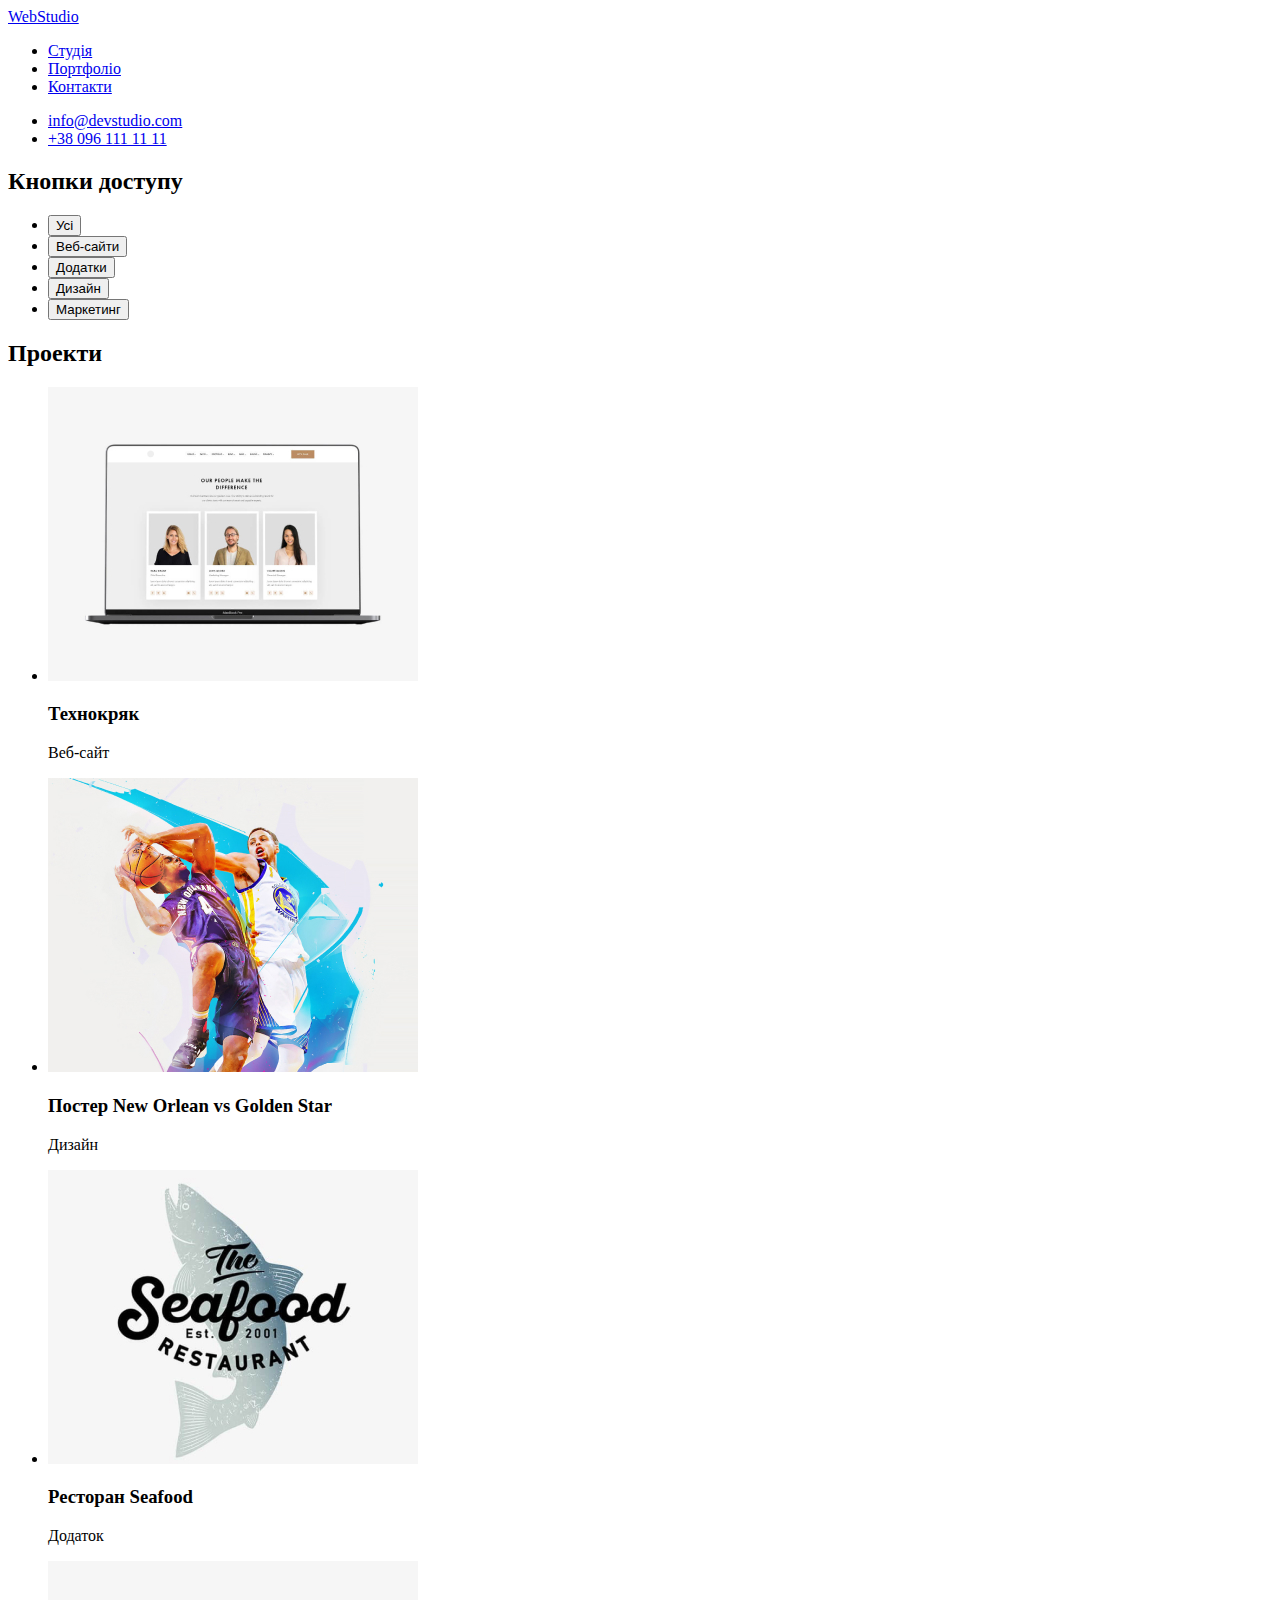
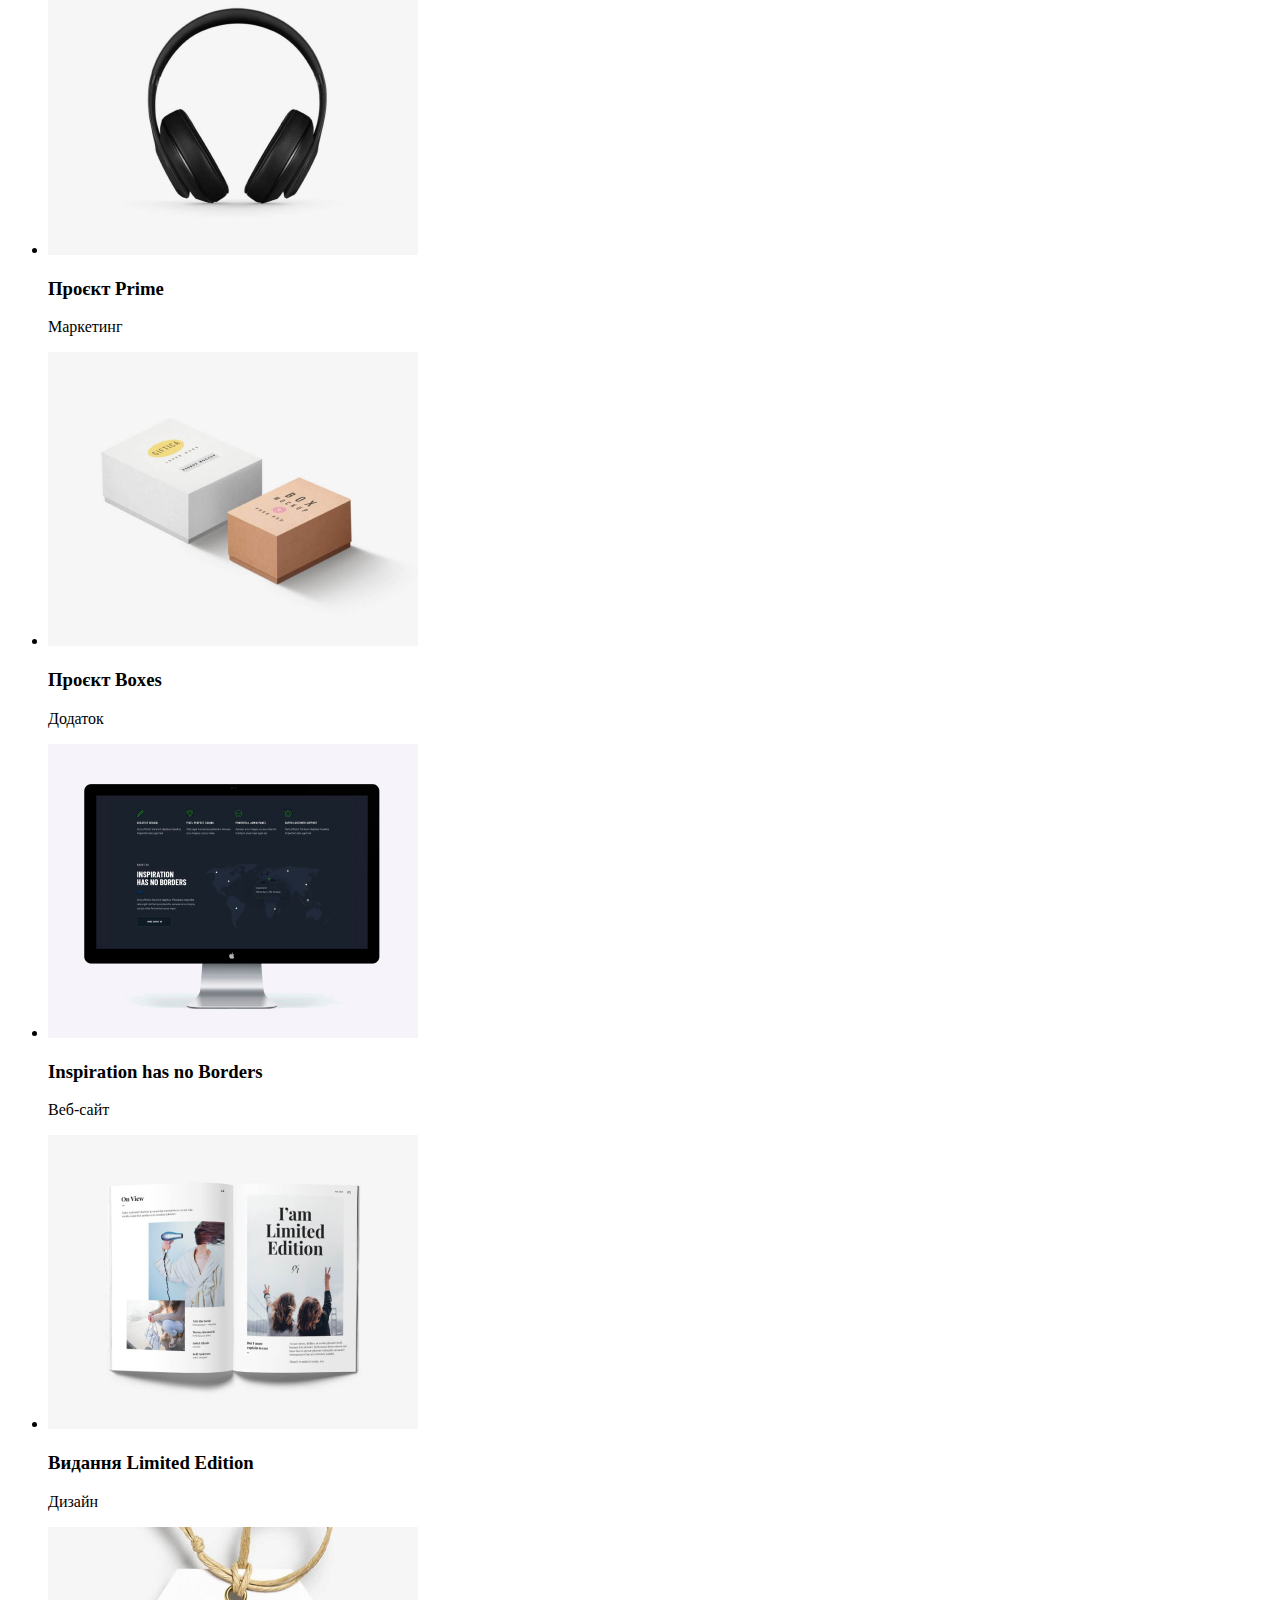
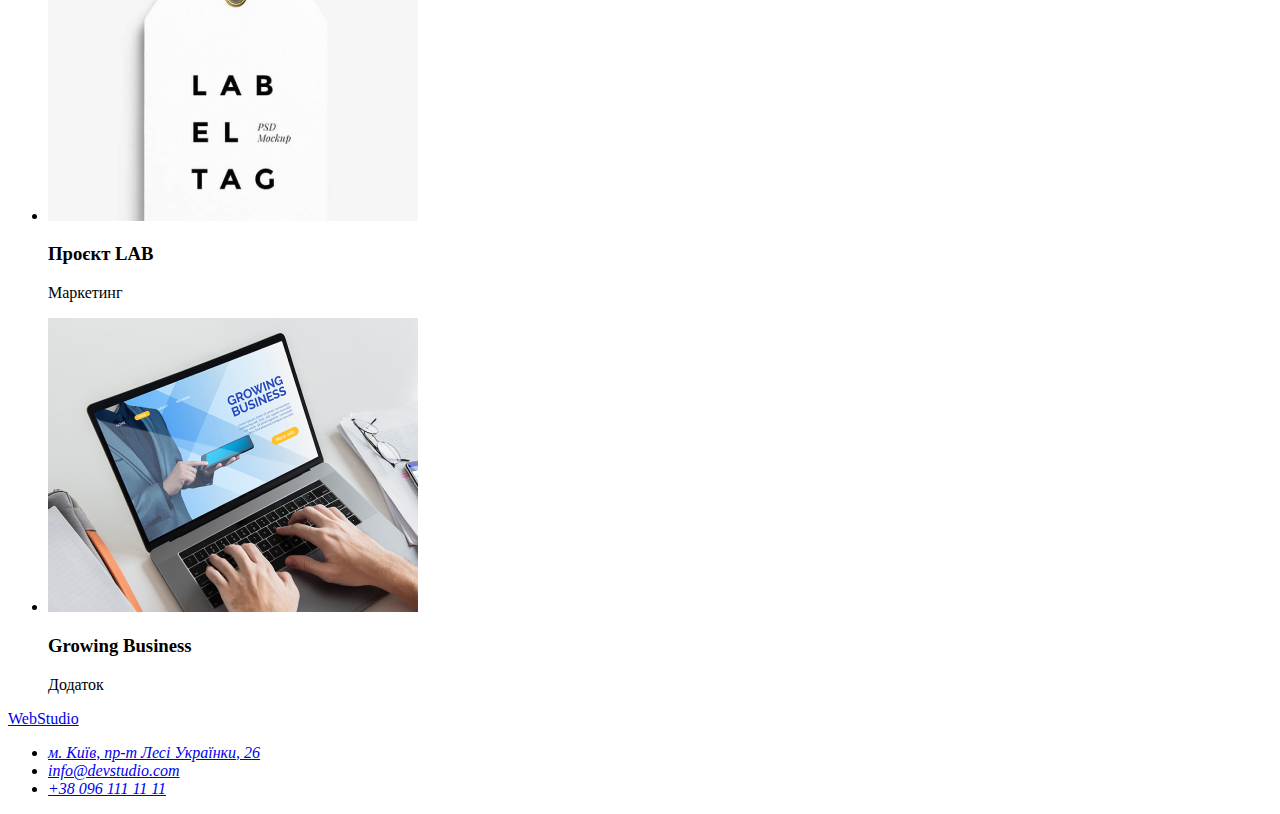
==== portfolio.html @ 9eaf3f97 "Розмітка файлу Портфоліо" ====
<!DOCTYPE html>
<html lang="uk">
<head>
    <meta charset="UTF-8">
    <meta http-equiv="X-UA-Compatible" content="IE=edge">
    <meta name="viewport" content="width=device-width, initial-scale=1.0">
    <title>PortfolioDocument</title>
</head>
<body>
    <header>
        <nav>
            <a href="/">WebStudio</a>
            <ul>
                <li><a href="#">Студія</a></li>
                <li><a href="#">Портфоліо</a></li>
                <li><a href="#">Контакти</a></li>
            </ul>
        </nav>
        <ul>
            <li>
                <a href="mailto:info@devstudio.com">info@devstudio.com</a>
            </li>
            <li>
                <a href="tel:+380961111111">+38 096 111 11 11</a>
            </li>
        </ul>
    </header>
    <main>
        <section class="access-buttons">
            <h2>Кнопки доступу</h2>
            <ul>
                <li><button type="button">Усі</button></li>
                <li><button type="button">Веб-сайти</button></li>
                <li><button type="button">Додатки</button></li>
                <li><button type="button">Дизайн</button></li>
                <li><button type="button">Маркетинг</button></li>
            </ul>

        </section>
        <section class="projects">
            <h2>Проекти</h2>
            <ul>
                <li>
                    <img src="./images/project1.jpg" alt="notebook" width="370">
                    <h3>Технокряк</h3>
                    <p>Веб-сайт</p>
                </li>
                <li>
                    <img src="./images/project2.jpg" alt="basketball" width="370">
                    <h3>Постер New Orlean vs Golden Star</h3>
                    <p>Дизайн</p>
                </li>
                <li>
                    <img src="./images/project3.jpg" alt="seafood-logo" width="370">
                    <h3>Ресторан Seafood</h3>
                    <p>Додаток</p>
                </li>
                <li>
                    <img src="./images/project4.jpg" alt="headphones" width="370">
                    <h3>Проєкт Prime</h3>
                    <p>Маркетинг</p>
                </li>
                <li>
                    <img src="./images/project5.jpg" alt="boxes" width="370">
                    <h3>Проєкт Boxes</h3>
                    <p>Додаток</p>
                </li>
                <li>
                    <img src="./images/project6.jpg" alt="monitor" width="370">
                    <h3>Inspiration has no Borders</h3>
                    <p>Веб-сайт</p>
                </li>
                <li>
                    <img src="./images/project7.jpg" alt="journal" width="370">
                    <h3>Видання Limited Edition</h3>
                    <p>Дизайн</p>
                </li>
                <li>
                    <img src="./images/project8.jpg" alt="lable" width="370">
                    <h3>Проєкт LAB</h3>
                    <p>Маркетинг</p>
                </li>
                <li>
                    <img src="./images/project9.jpg" alt="notebook-work" width="370">
                    <h3>Growing Business</h3>
                    <p>Додаток</p>
                </li>
            </ul>
        </section>
    </main>
    <footer>
        <a href="/">WebStudio</a>
        <address>
            <ul>
                <li>
                    <a 
                    href="https://goo.gl/maps/q8szckF4ap9dP3nEA"
                    target="_blank"
                    rel="noopener noreferrer nofollow"
                    >м. Київ, пр-т Лесі Українки, 26</a>   
                </li>
                <li><a href="mailto:info@devstudio.com">info@devstudio.com</a></li>
                <li><a href="tel:+380961111111">+38 096 111 11 11</a></li>
            </ul>            
        </address>

    </footer>
    
</body>
</html>
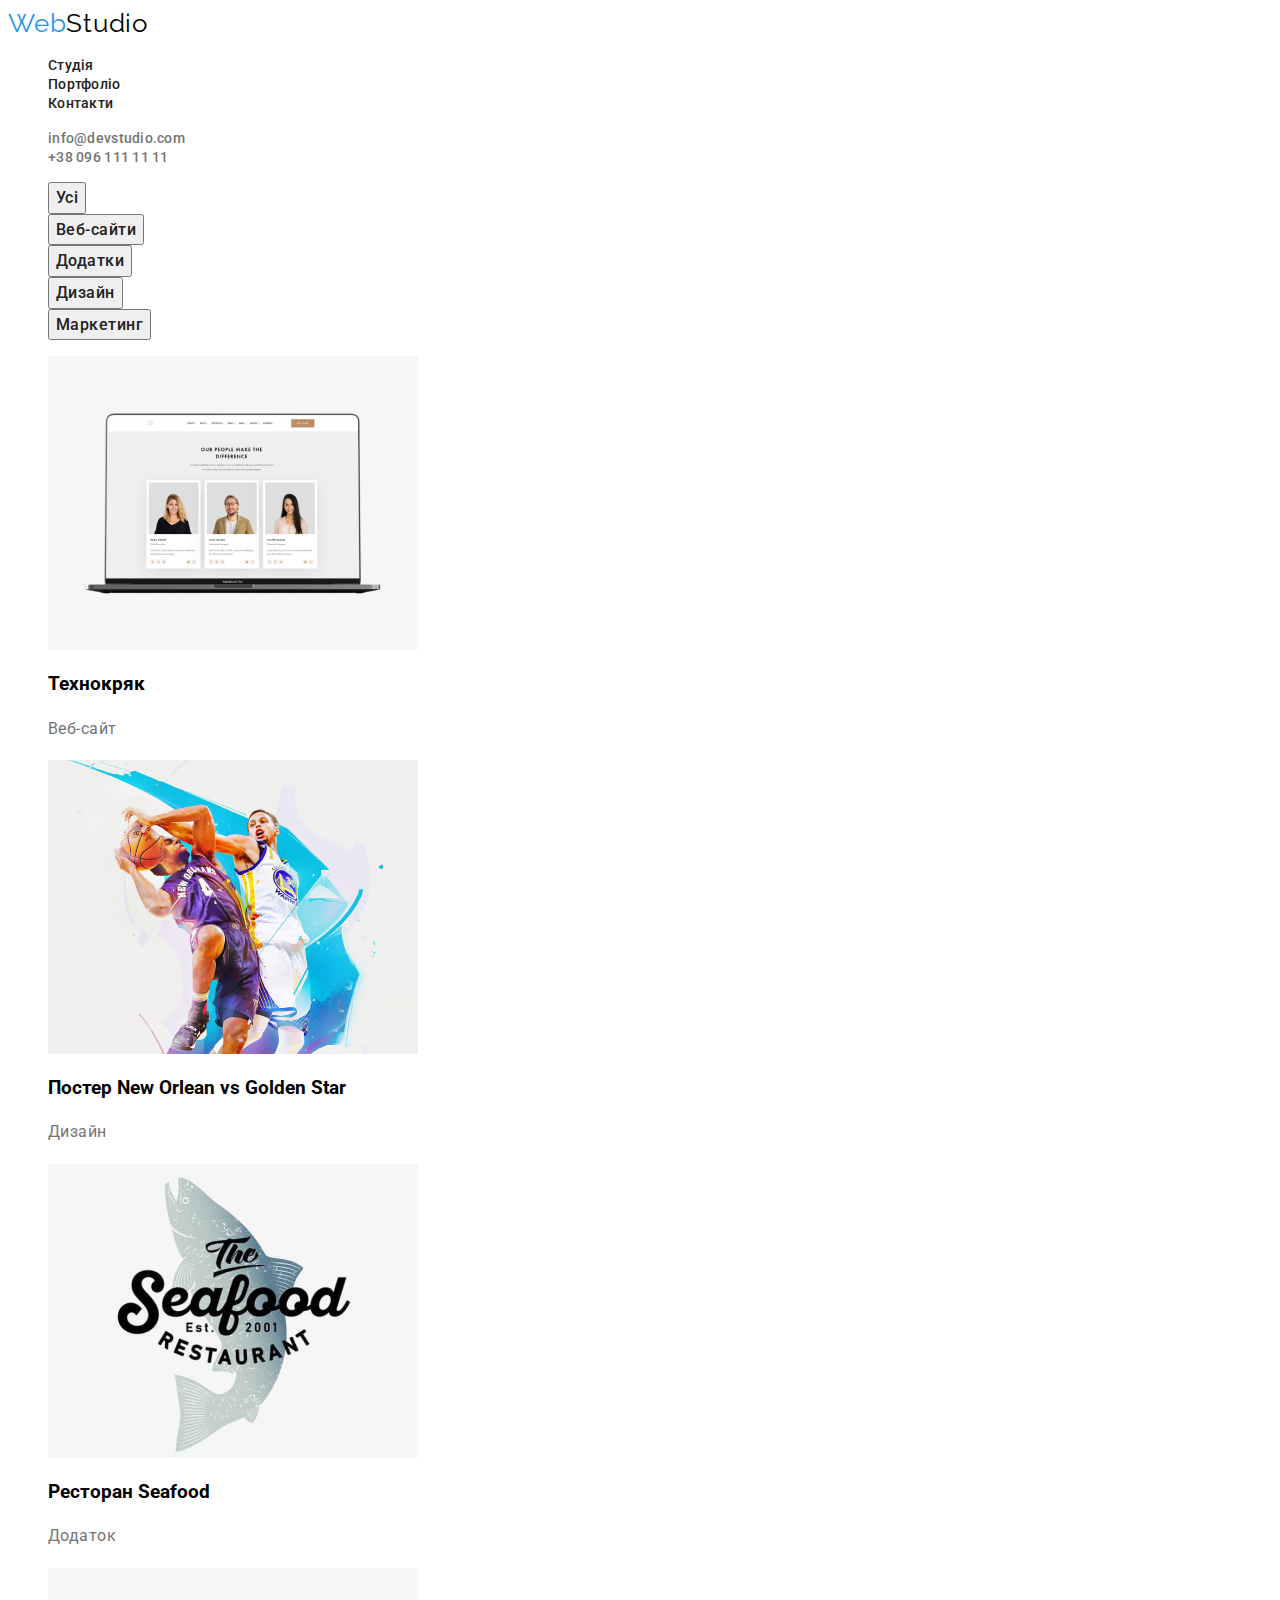
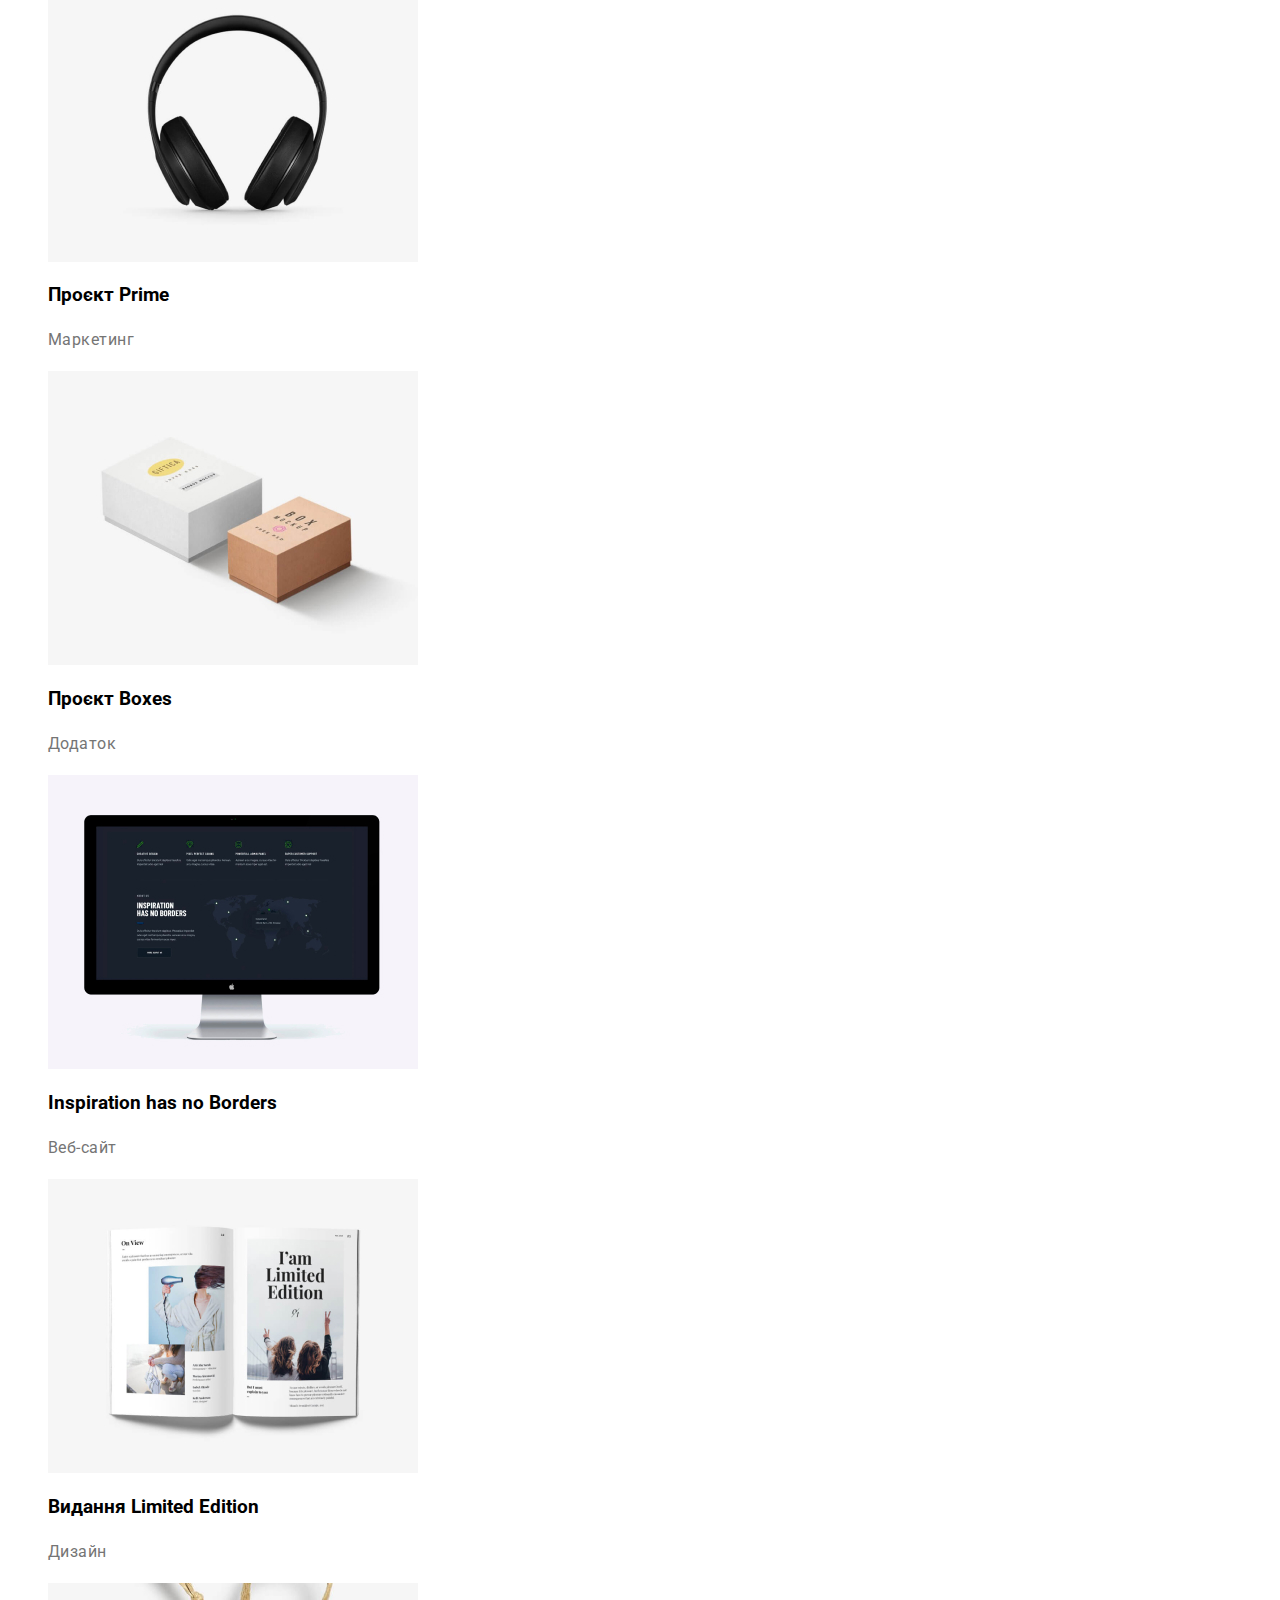
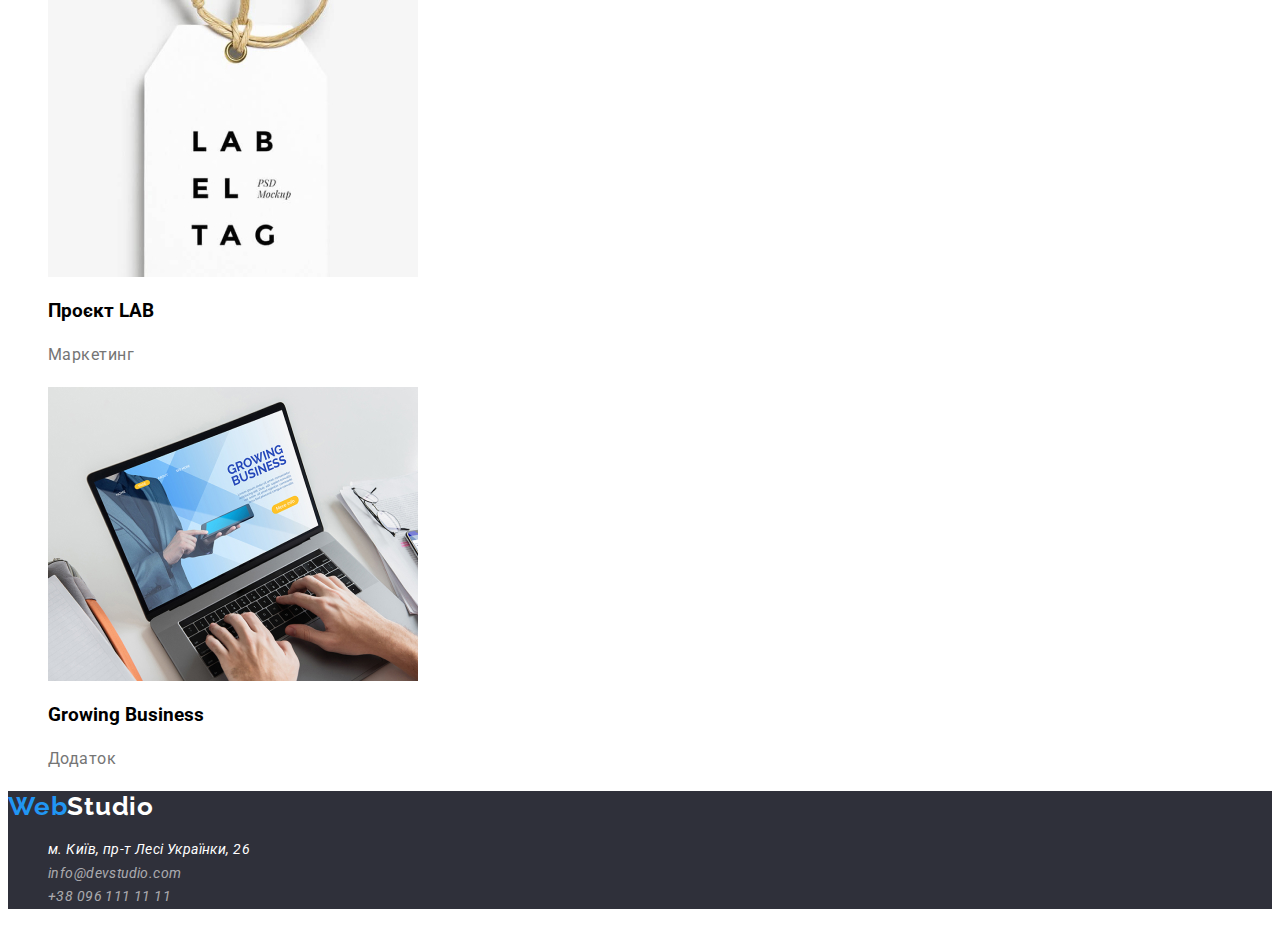
==== commit 1c576861: "розмітку і оформлення макета" ====
--- a/portfolio.html
+++ b/portfolio.html
@@ -4,19 +4,23 @@
     <meta charset="UTF-8">
     <meta http-equiv="X-UA-Compatible" content="IE=edge">
     <meta name="viewport" content="width=device-width, initial-scale=1.0">
+    <link rel="preconnect" href="https://fonts.googleapis.com">
+    <link rel="preconnect" href="https://fonts.gstatic.com" crossorigin>
+    <link href="https://fonts.googleapis.com/css2?family=Raleway:wght@700&family=Roboto:wght@400;500;700;900&display=swap" rel="stylesheet">
     <title>PortfolioDocument</title>
+    <link rel="stylesheet" href="./css/styles.css">
 </head>
 <body>
     <header>
-        <nav>
-            <a href="/">WebStudio</a>
-            <ul>
-                <li><a href="#">Студія</a></li>
-                <li><a href="#">Портфоліо</a></li>
-                <li><a href="#">Контакти</a></li>
-            </ul>
-        </nav>
-        <ul>
+    <nav>
+        <a  class="logo-header" href="/">Web<span>Studio</span></a>
+        <ul class="site-nav list">
+            <li><a href="#">Студія</a></li>
+            <li><a href="#">Портфоліо</a></li>
+            <li><a href="#">Контакти</a></li>
+        </ul>
+    </nav>
+        <ul class="site-info list">
             <li>
                 <a href="mailto:info@devstudio.com">info@devstudio.com</a>
             </li>
@@ -27,8 +31,8 @@
     </header>
     <main>
         <section class="access-buttons">
-            <h2>Кнопки доступу</h2>
-            <ul>
+            <h2 class="visually-hidden">Кнопки доступу</h2>
+            <ul class="portfolio-button list">
                 <li><button type="button">Усі</button></li>
                 <li><button type="button">Веб-сайти</button></li>
                 <li><button type="button">Додатки</button></li>
@@ -38,8 +42,8 @@
 
         </section>
         <section class="projects">
-            <h2>Проекти</h2>
-            <ul>
+            <h2 class="visually-hidden">Проекти</h2>
+            <ul class="projects-list list">
                 <li>
                     <img src="./images/project1.jpg" alt="notebook" width="370">
                     <h3>Технокряк</h3>
@@ -89,11 +93,11 @@
         </section>
     </main>
     <footer>
-        <a href="/">WebStudio</a>
+        <a class="logo-footer" href="/">Web<span>Studio</span></a>
         <address>
-            <ul>
+            <ul class="footer-info list">
                 <li>
-                    <a 
+                    <a class="site_adress" 
                     href="https://goo.gl/maps/q8szckF4ap9dP3nEA"
                     target="_blank"
                     rel="noopener noreferrer nofollow"
--- a/css/styles.css
+++ b/css/styles.css
@@ -0,0 +1,273 @@
+/* цвет фона основной #FFFFFF */
+
+/* цвет доп. фона #2F303A 1  */
+
+/* цвет доп. фона (блока наша команда) #F5F4FA */
+
+/* акцент кнопки и ховер #2196F3 */
+
+ /* заголовки #212121 */
+
+ /* інший текст #757575 */
+body {
+   background-color: #fff;
+   font-family: 'Roboto', Raleway;
+}
+:root {
+    --primary-text-color: #212121;
+    --accent-text: #2196F3;
+    --other-text: #757575;
+}
+a {
+    text-decoration: none;
+}
+ /* види всіх заголовків   */
+h3 {
+    font-family: 'Roboto';
+ }  
+ h2 {
+    font-family: 'Roboto';
+ }  
+ h1 {
+    font-family: 'Roboto';
+ }
+ 
+ .visually-hidden {
+      position: absolute;
+      white-space: nowrap;
+      width: 1px;
+      height: 1px;
+      overflow: hidden;
+      border: 0;
+      padding: 0;
+      clip: rect(0 0 0 0);
+      clip-path: inset(50%);
+      margin: -1px;
+  }
+ 
+  /* Шапка */
+  .logo-header {
+    font-family: 'Raleway';
+    font-size: 26px;
+    line-height: 1.2;
+    letter-spacing: 0.03em;
+    text-decoration: none;
+    color: var(--accent-text);
+ }
+ .logo-header span{
+    color: #000;
+ }
+.list {
+    list-style: none;
+}
+
+.site-nav a {
+    font-family: 'Roboto';
+    font-weight: 500;
+    font-size: 14px;
+    line-height: 1.1;
+    letter-spacing: 0.02em;
+    color: var(--primary-text-color);
+}
+.site-nav a:hover {
+    color: var(--accent-text);
+}
+.site-nav a:focus{
+   color: var(--accent-text);
+}
+
+.site-info a {
+    font-family: 'Roboto';
+    font-weight: 500;
+    font-size: 14px;
+    line-height: 1.1;
+    letter-spacing: 0.02em;
+
+    color: var(--other-text);
+}
+.site-info a:hover {
+    color: var(--accent-text);
+}
+
+/* Основний заголовок з кнопкою */
+.hero {
+    background-color: #2F303A;
+}
+.hero h1 {
+    font-family: 'Roboto';
+    font-weight: 900;
+    font-size: 44px;
+    line-height: 1.4;
+    text-align: center;
+    letter-spacing: 0.06em;
+    text-transform: uppercase;
+    color: #fff;
+}
+.hero button {
+   font-family: 'Roboto';
+   font-weight: 700;
+   background: #2196F3;
+   box-shadow: 0px 4px 4px rgba(0, 0, 0, 0.15);
+   border-radius: 4px;
+   cursor: pointer;
+   color: #fff;
+}
+/* Блок з Нашими особливостями */
+.skills p{
+    font-family: 'Roboto';
+    font-weight: 400;
+    font-size: 14px;
+    line-height: 1.7;
+    letter-spacing: 0.03em;
+    color: var(--other-text);
+}
+ /*  блок Чим ми займаємося */
+
+ /* блок Наша команда */
+ .team {
+    background-color: #F5F4FA;
+    text-align: center;
+    width: 1600px;
+    height: 648px;
+    left: 0px;
+    top: 1446px;
+ }
+ .ourteam {
+   font-family: 'Roboto';
+   font-weight: 700;
+   font-size: 36px;
+   line-height: 42px;
+   text-align: center;
+   letter-spacing: 0.03em;
+ }
+    
+ .team h2,
+ .team h3 {
+    color: var(--primary-text-color);
+ }
+
+
+ .teammate-igor {
+    position: absolute;
+    width: 270px;
+    height: 368px;
+    left: 215px;
+    top: 1632px;
+    background: #FFFFFF;
+    box-shadow: 0px 1px 3px rgba(0, 0, 0, 0.12), 0px 1px 1px rgba(0, 0, 0, 0.14), 0px 2px 1px rgba(0, 0, 0, 0.2);
+    border-radius: 0px 0px 4px 4px;
+ }
+ 
+ .teammate-olga {
+    position: absolute;
+    width: 270px;
+    height: 368px;
+    left: 515px;
+    top: 1632px;
+    background: #FFFFFF;
+    box-shadow: 0px 1px 3px rgba(0, 0, 0, 0.12), 0px 1px 1px rgba(0, 0, 0, 0.14), 0px 2px 1px rgba(0, 0, 0, 0.2);
+    border-radius: 0px 0px 4px 4px;
+ }
+ 
+ .teammate-mukola {
+    position: absolute;
+    width: 270px;
+    height: 368px;
+    left: 815px;
+    top: 1632px;
+    background: #FFFFFF;
+    box-shadow: 0px 1px 3px rgba(0, 0, 0, 0.12), 0px 1px 1px rgba(0, 0, 0, 0.14), 0px 2px 1px rgba(0, 0, 0, 0.2);
+    border-radius: 0px 0px 4px 4px;
+ }
+ 
+ .teammate-mukhailo {
+    position: absolute;
+    width: 270px;
+    height: 368px;
+    left: 1115px;
+    top: 1632px;
+    background: #FFFFFF;
+    box-shadow: 0px 1px 3px rgba(0, 0, 0, 0.12), 0px 1px 1px rgba(0, 0, 0, 0.14), 0px 2px 1px rgba(0, 0, 0, 0.2);
+    border-radius: 0px 0px 4px 4px;
+ }
+
+ .teamlist p{
+    font-family: 'Roboto';
+    font-weight: 400;
+    font-size: 16px;
+    line-height: 1.2;
+    letter-spacing: 0.03em;
+    text-align: center;
+    color: var(--other-text);
+ }
+
+ /* блок кнопок портфоліо */
+ .portfolio-button button {
+   font-family: 'Roboto';
+   font-weight: 500;
+   font-size: 16px;
+   line-height: 1.6;
+   text-align: center;
+   letter-spacing: 0.03em;
+   cursor: pointer;
+   color: var(--primary-text-color);
+ }
+ .portfolio-button button:hover {
+   box-shadow: 0px 3px 1px rgba(0, 0, 0, 0.1), 0px 1px 2px rgba(0, 0, 0, 0.08), 0px 2px 2px rgba(0, 0, 0, 0.12);
+   border-radius: 4px;
+   color: #fff;
+   background-color: var(--accent-text);
+ }
+ .portfolio-button button:focus {
+   box-shadow: 0px 3px 1px rgba(0, 0, 0, 0.1), 0px 1px 2px rgba(0, 0, 0, 0.08), 0px 2px 2px rgba(0, 0, 0, 0.12);
+   border-radius: 4px;
+   color: #fff;
+   background-color: var(--accent-text);
+ }
+
+ /* секця/блок проекти */
+ .projects-list p {
+   font-family: 'Roboto';
+   font-weight: 400;
+   font-size: 16px;
+   line-height: 1.9;
+   letter-spacing: 0.03em;
+   color: var(--other-text);
+ }
+
+ /* Футер */
+ footer {
+    background-color: #2F303A;
+ }
+
+ .logo-footer {
+    font-family: 'Raleway';
+    font-weight: 700;
+    font-size: 26px;
+    line-height:1.2;
+    letter-spacing: 0.03em;
+    text-decoration: none;
+    color: var(--accent-text);
+ }
+
+ .logo-footer span {
+   color: #fff;
+ }
+ 
+ .footer-info .site_adress {
+   font-family: 'Roboto';
+   font-weight: 400;
+   font-size: 14px;
+   line-height: 1.7;
+   letter-spacing: 0.03em;
+   color: #fff;
+ }
+
+ .footer-info a {
+   font-family: 'Roboto';
+   font-weight: 400;
+   font-size: 14px;
+   line-height: 1.7;
+   letter-spacing: 0.03em;
+   color: rgba(255, 255, 255, 0.6);
+ }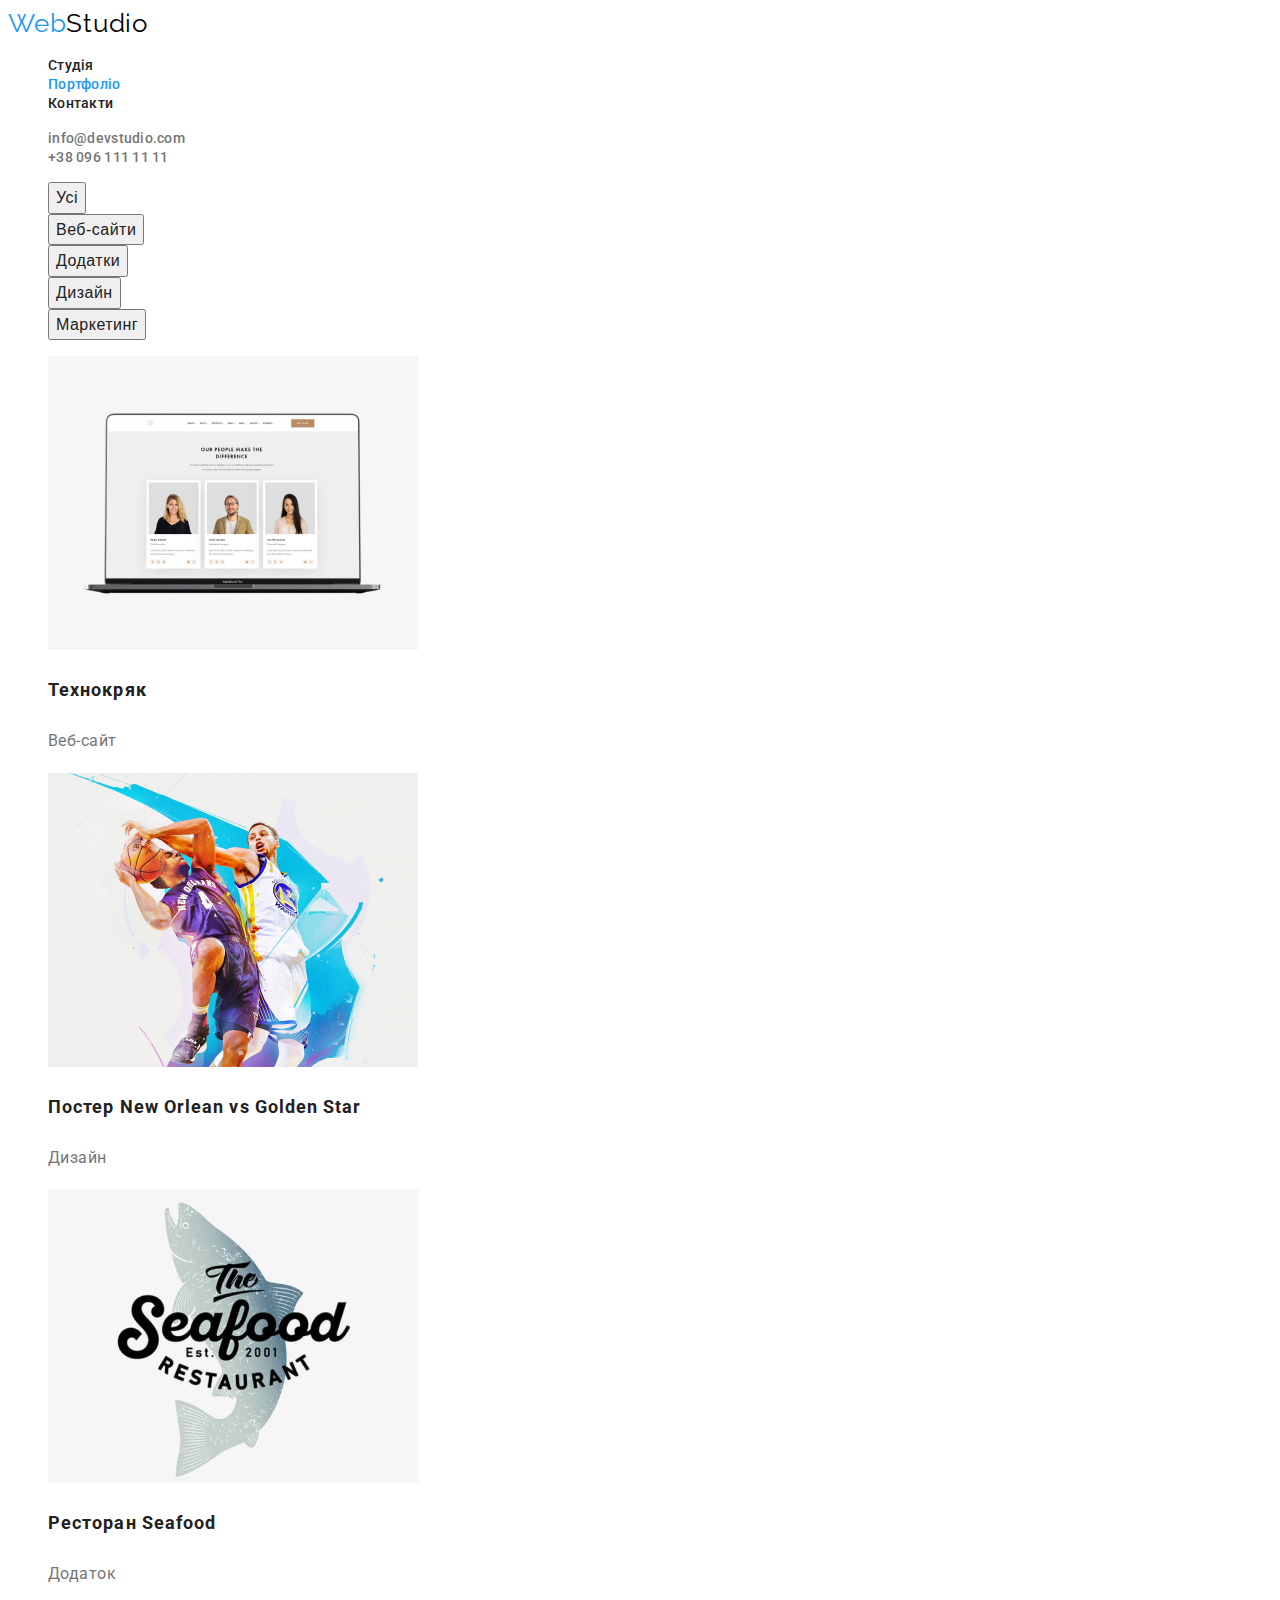
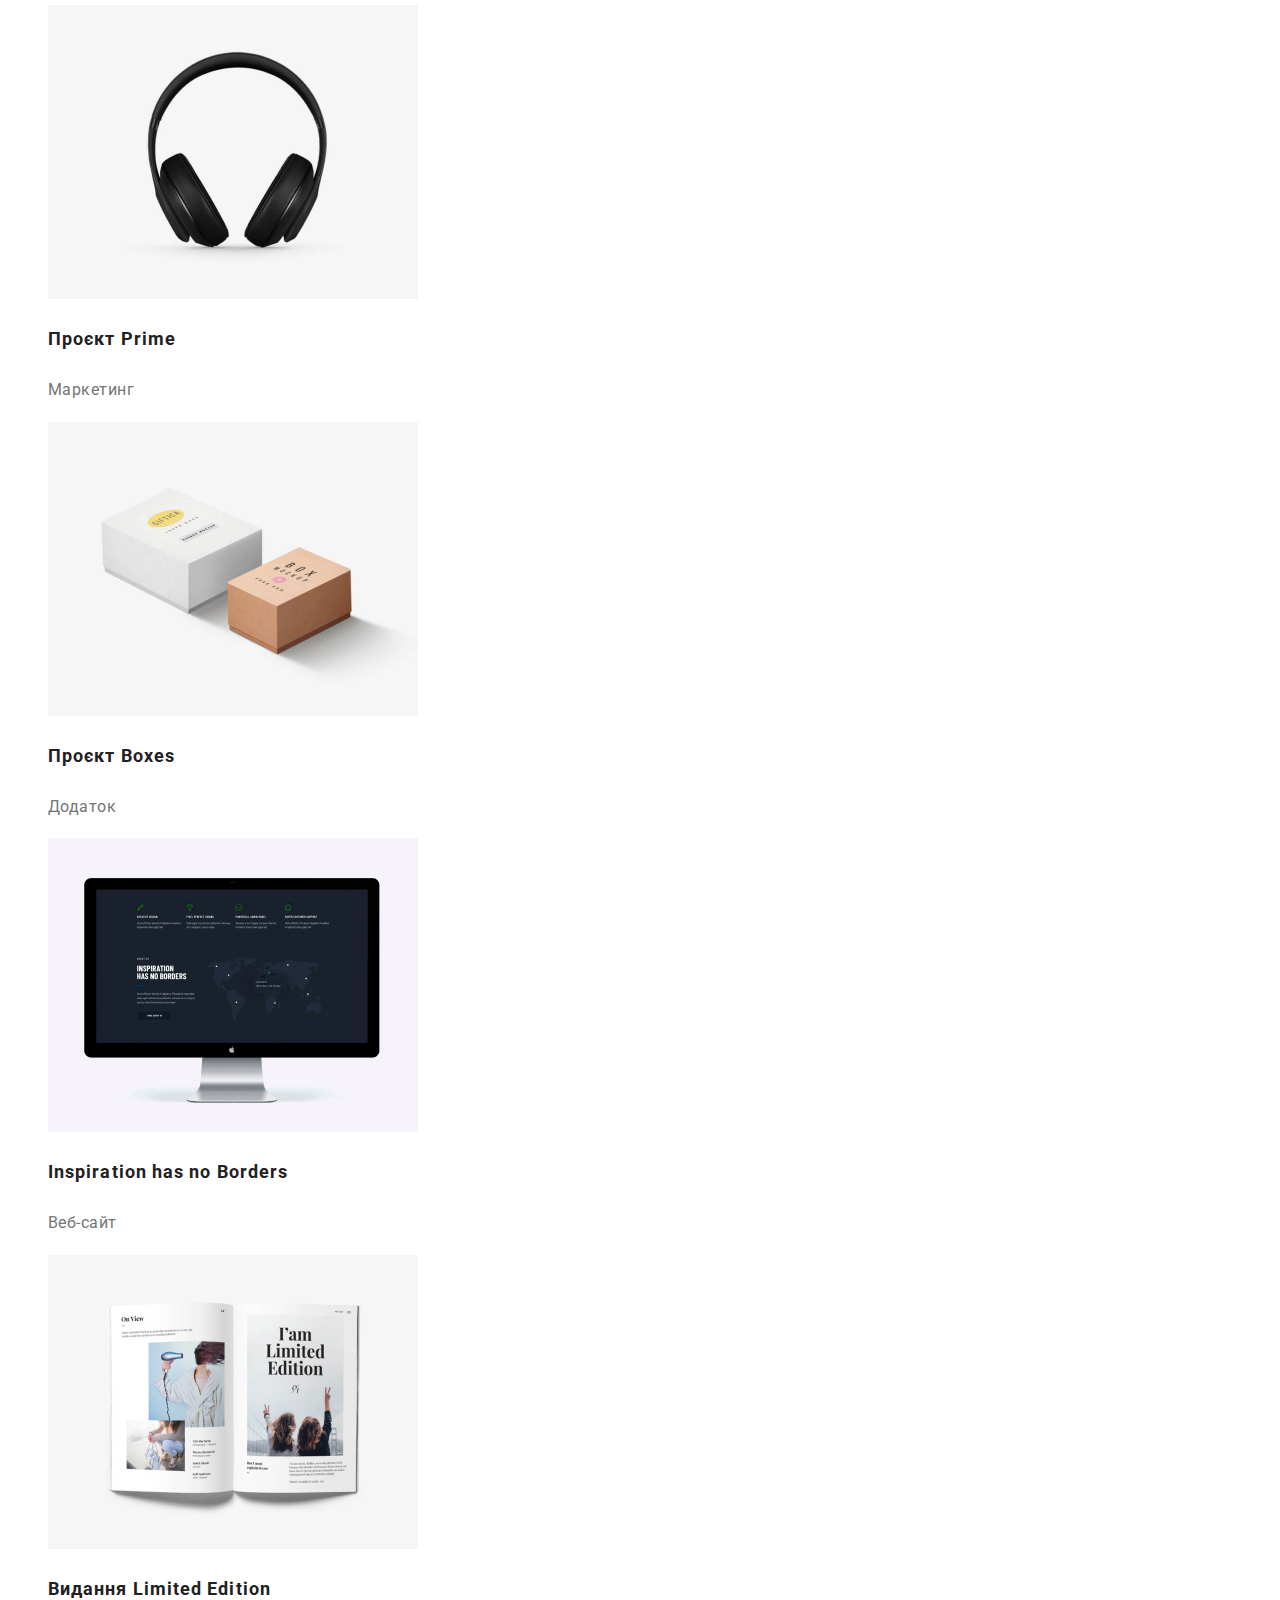
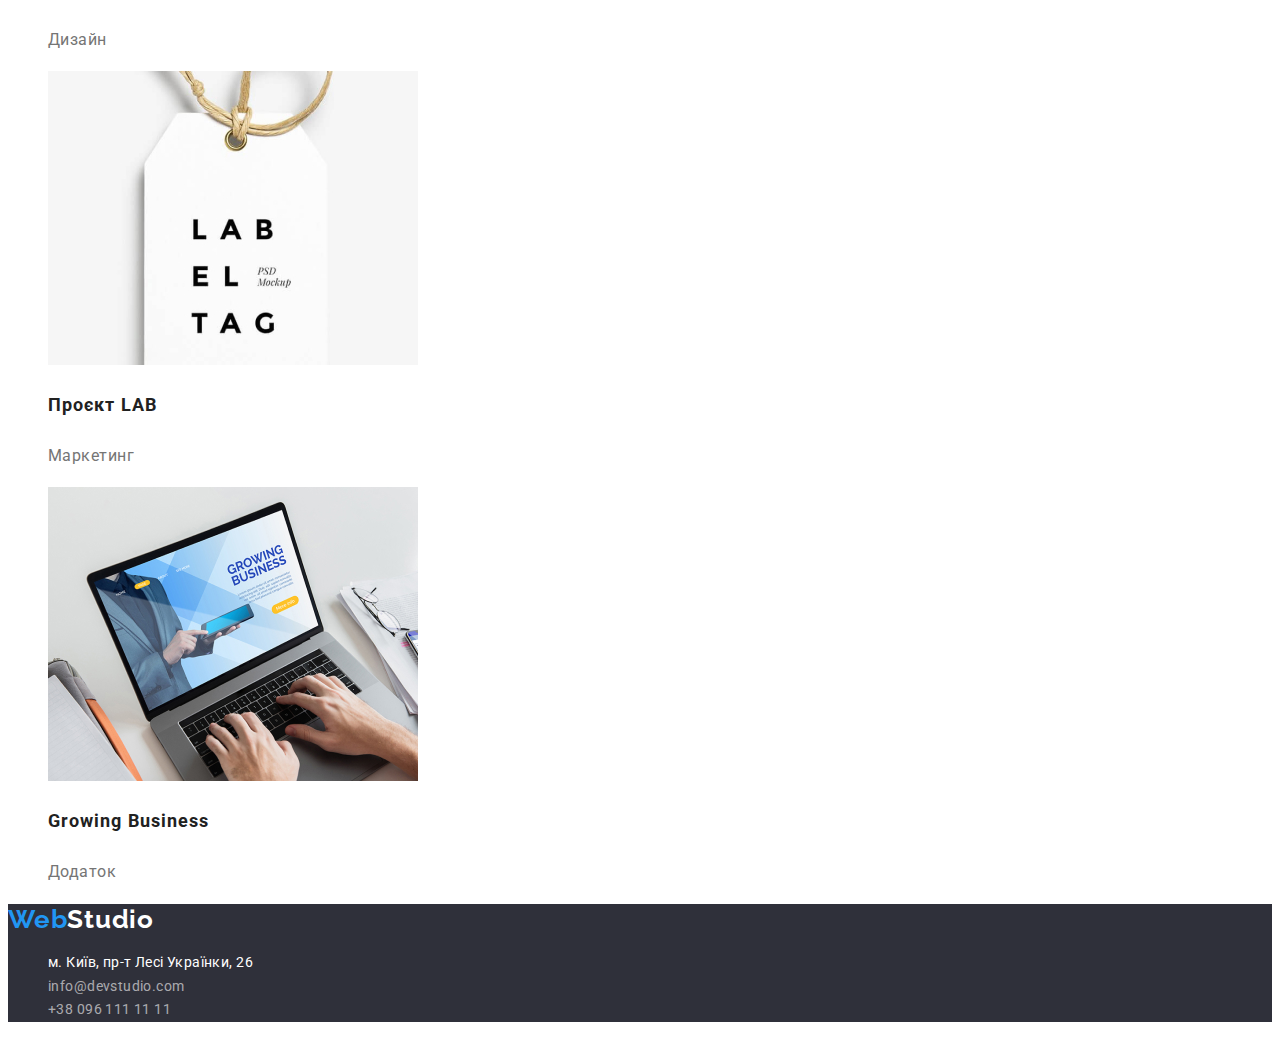
==== commit 03e00d38: "допрацював активну кнопку портфоліо" ====
--- a/portfolio.html
+++ b/portfolio.html
@@ -16,7 +16,7 @@
         <a  class="logo-header" href="/">Web<span>Studio</span></a>
         <ul class="site-nav list">
             <li><a href="#">Студія</a></li>
-            <li><a href="#">Портфоліо</a></li>
+            <li><a href="./portfolio.html" class="current">Портфоліо</a></li>
             <li><a href="#">Контакти</a></li>
         </ul>
     </nav>
--- a/css/styles.css
+++ b/css/styles.css
@@ -9,29 +9,24 @@
  /* заголовки #212121 */
 
  /* інший текст #757575 */
-body {
-   background-color: #fff;
-   font-family: 'Roboto', Raleway;
-}
+
 :root {
     --primary-text-color: #212121;
     --accent-text: #2196F3;
     --other-text: #757575;
+    --background-and-text: #ffffff;
+    --logo-half: #000;
+    --block-background: #2F303A;
+    --team-background: #F5F4FA;
+}
+body {
+   background-color: var(--background-and-text);
+   font-family: 'Roboto', sans-serif;
 }
 a {
     text-decoration: none;
 }
- /* види всіх заголовків   */
-h3 {
-    font-family: 'Roboto';
- }  
- h2 {
-    font-family: 'Roboto';
- }  
- h1 {
-    font-family: 'Roboto';
- }
- 
+
  .visually-hidden {
       position: absolute;
       white-space: nowrap;
@@ -55,14 +50,13 @@
     color: var(--accent-text);
  }
  .logo-header span{
-    color: #000;
+    color: var(--logo-half);
  }
 .list {
     list-style: none;
 }
 
 .site-nav a {
-    font-family: 'Roboto';
     font-weight: 500;
     font-size: 14px;
     line-height: 1.1;
@@ -75,9 +69,11 @@
 .site-nav a:focus{
    color: var(--accent-text);
 }
+.site-nav .current {
+   color: var(--accent-text);
+}
 
 .site-info a {
-    font-family: 'Roboto';
     font-weight: 500;
     font-size: 14px;
     line-height: 1.1;
@@ -88,33 +84,42 @@
 .site-info a:hover {
     color: var(--accent-text);
 }
+.site-info a:focus {
+   color: var(--accent-text);
+}
 
 /* Основний заголовок з кнопкою */
 .hero {
-    background-color: #2F303A;
+    background-color: var(--block-background);
 }
 .hero h1 {
-    font-family: 'Roboto';
     font-weight: 900;
     font-size: 44px;
     line-height: 1.4;
     text-align: center;
     letter-spacing: 0.06em;
     text-transform: uppercase;
-    color: #fff;
+    color: var(--background-and-text);
 }
 .hero button {
-   font-family: 'Roboto';
-   font-weight: 700;
-   background: #2196F3;
+   font-family: inherit;
+   font-weight: 700;
+   font-size: 16px;
+   background: var(--accent-text);
    box-shadow: 0px 4px 4px rgba(0, 0, 0, 0.15);
    border-radius: 4px;
    cursor: pointer;
-   color: #fff;
+   color: var(--background-and-text);
 }
 /* Блок з Нашими особливостями */
+.skills h3 {
+   text-transform: uppercase;
+   font-weight: 700;
+   font-size: 14px;
+   line-height: 1.1;
+   }
 .skills p{
-    font-family: 'Roboto';
+    
     font-weight: 400;
     font-size: 14px;
     line-height: 1.7;
@@ -125,19 +130,13 @@
 
  /* блок Наша команда */
  .team {
-    background-color: #F5F4FA;
-    text-align: center;
-    width: 1600px;
-    height: 648px;
-    left: 0px;
-    top: 1446px;
+    background-color: var(--team-background);
+    
  }
  .ourteam {
-   font-family: 'Roboto';
    font-weight: 700;
    font-size: 36px;
-   line-height: 42px;
-   text-align: center;
+   line-height: 1.2;
    letter-spacing: 0.03em;
  }
     
@@ -148,66 +147,35 @@
 
 
  .teammate-igor {
-    position: absolute;
-    width: 270px;
-    height: 368px;
-    left: 215px;
-    top: 1632px;
-    background: #FFFFFF;
-    box-shadow: 0px 1px 3px rgba(0, 0, 0, 0.12), 0px 1px 1px rgba(0, 0, 0, 0.14), 0px 2px 1px rgba(0, 0, 0, 0.2);
-    border-radius: 0px 0px 4px 4px;
+   
  }
  
  .teammate-olga {
-    position: absolute;
-    width: 270px;
-    height: 368px;
-    left: 515px;
-    top: 1632px;
-    background: #FFFFFF;
-    box-shadow: 0px 1px 3px rgba(0, 0, 0, 0.12), 0px 1px 1px rgba(0, 0, 0, 0.14), 0px 2px 1px rgba(0, 0, 0, 0.2);
-    border-radius: 0px 0px 4px 4px;
+
  }
  
  .teammate-mukola {
-    position: absolute;
-    width: 270px;
-    height: 368px;
-    left: 815px;
-    top: 1632px;
-    background: #FFFFFF;
-    box-shadow: 0px 1px 3px rgba(0, 0, 0, 0.12), 0px 1px 1px rgba(0, 0, 0, 0.14), 0px 2px 1px rgba(0, 0, 0, 0.2);
-    border-radius: 0px 0px 4px 4px;
+
  }
  
  .teammate-mukhailo {
-    position: absolute;
-    width: 270px;
-    height: 368px;
-    left: 1115px;
-    top: 1632px;
-    background: #FFFFFF;
-    box-shadow: 0px 1px 3px rgba(0, 0, 0, 0.12), 0px 1px 1px rgba(0, 0, 0, 0.14), 0px 2px 1px rgba(0, 0, 0, 0.2);
-    border-radius: 0px 0px 4px 4px;
+
  }
 
  .teamlist p{
-    font-family: 'Roboto';
     font-weight: 400;
     font-size: 16px;
     line-height: 1.2;
     letter-spacing: 0.03em;
-    text-align: center;
+   
     color: var(--other-text);
  }
 
  /* блок кнопок портфоліо */
  .portfolio-button button {
-   font-family: 'Roboto';
    font-weight: 500;
    font-size: 16px;
    line-height: 1.6;
-   text-align: center;
    letter-spacing: 0.03em;
    cursor: pointer;
    color: var(--primary-text-color);
@@ -215,19 +183,27 @@
  .portfolio-button button:hover {
    box-shadow: 0px 3px 1px rgba(0, 0, 0, 0.1), 0px 1px 2px rgba(0, 0, 0, 0.08), 0px 2px 2px rgba(0, 0, 0, 0.12);
    border-radius: 4px;
-   color: #fff;
+   color: var(--background-and-text);
    background-color: var(--accent-text);
  }
  .portfolio-button button:focus {
    box-shadow: 0px 3px 1px rgba(0, 0, 0, 0.1), 0px 1px 2px rgba(0, 0, 0, 0.08), 0px 2px 2px rgba(0, 0, 0, 0.12);
    border-radius: 4px;
-   color: #fff;
+   color: var(--background-and-text);
    background-color: var(--accent-text);
  }
 
  /* секця/блок проекти */
+ .projects-list h3 {
+   font-style: normal;
+   font-weight: 700;
+   font-size: 18px;
+   line-height: 2;
+   letter-spacing: 0.06em;
+   color: var(--primary-text-color);
+ }
  .projects-list p {
-   font-family: 'Roboto';
+   font-style: normal;
    font-weight: 400;
    font-size: 16px;
    line-height: 1.9;
@@ -237,7 +213,7 @@
 
  /* Футер */
  footer {
-    background-color: #2F303A;
+    background-color: var(--block-background);
  }
 
  .logo-footer {
@@ -251,23 +227,35 @@
  }
 
  .logo-footer span {
-   color: #fff;
+   color: var(--background-and-text);
  }
  
  .footer-info .site_adress {
-   font-family: 'Roboto';
+   font-weight: 400;
+   font-size: 14px;
+   font-style: normal;
+   line-height: 1.7;
+   letter-spacing: 0.03em;
+   color: var(--background-and-text);
+ }
+ .footer-info .site_adress:hover {
+   color: var(--accent-text);
+ }
+ .footer-info .site_adress:focus {
+   color: var(--accent-text);
+ }
+
+ .footer-info a {
+   font-style: normal;
    font-weight: 400;
    font-size: 14px;
    line-height: 1.7;
    letter-spacing: 0.03em;
-   color: #fff;
- }
-
- .footer-info a {
-   font-family: 'Roboto';
-   font-weight: 400;
-   font-size: 14px;
-   line-height: 1.7;
-   letter-spacing: 0.03em;
    color: rgba(255, 255, 255, 0.6);
- }+ }
+ .footer-info a:hover {
+   color: var(--accent-text);
+ }
+ .footer-info a:focus {
+   color: var(--accent-text);
+ }
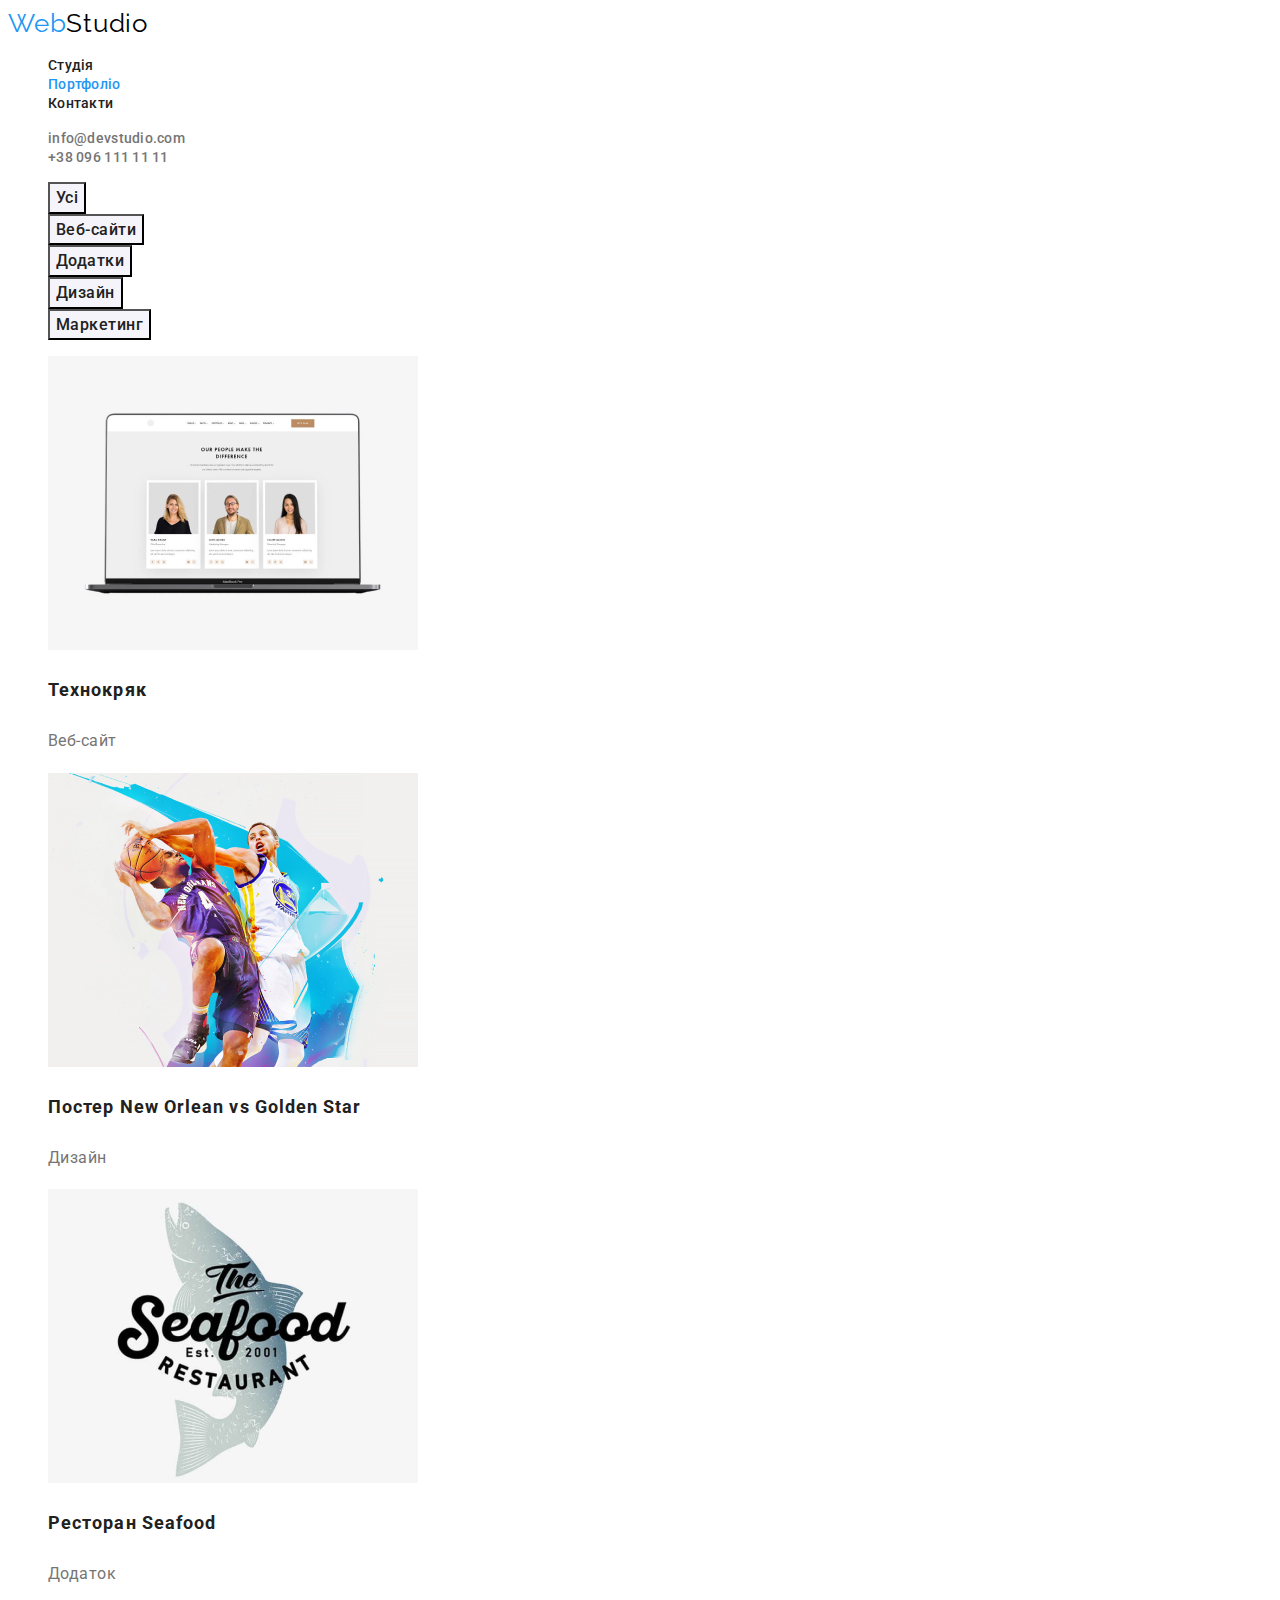
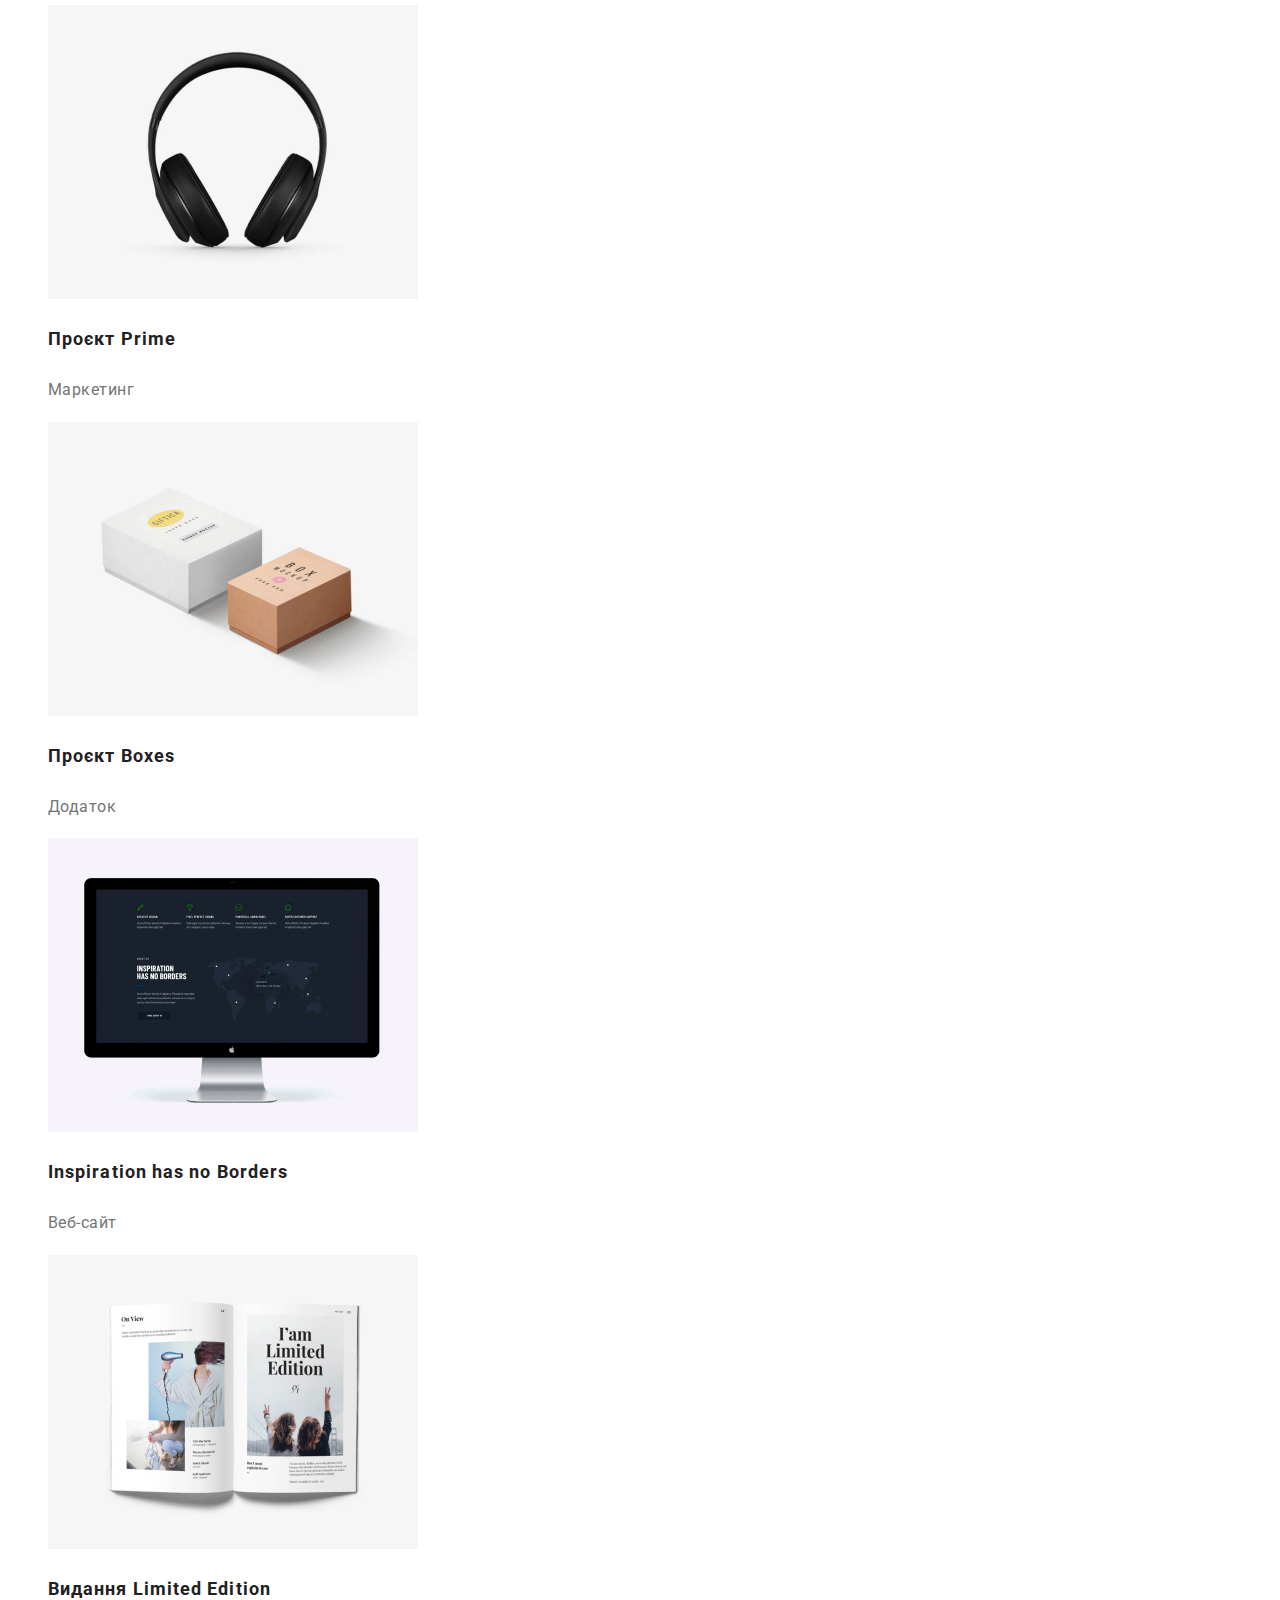
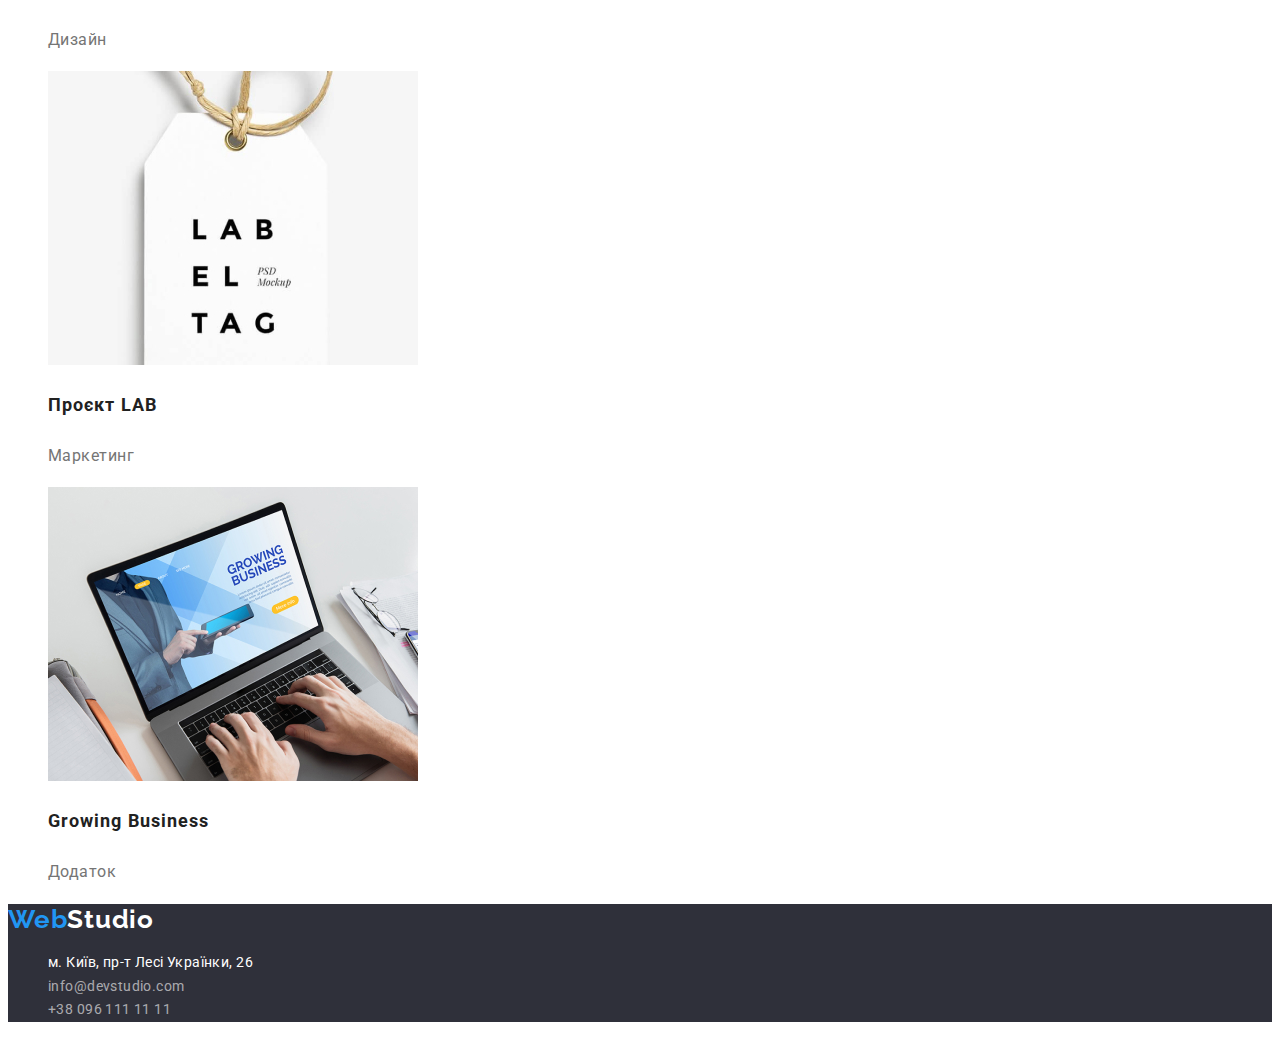
==== commit feb84614: "допрацювання" ====
--- a/portfolio.html
+++ b/portfolio.html
@@ -15,7 +15,7 @@
     <nav>
         <a  class="logo-header" href="/">Web<span>Studio</span></a>
         <ul class="site-nav list">
-            <li><a href="#">Студія</a></li>
+            <li><a href="./index.html">Студія</a></li>
             <li><a href="./portfolio.html" class="current">Портфоліо</a></li>
             <li><a href="#">Контакти</a></li>
         </ul>
@@ -30,8 +30,9 @@
         </ul>
     </header>
     <main>
-        <section class="access-buttons">
-            <h2 class="visually-hidden">Кнопки доступу</h2>
+        
+        <section class="projects">
+            <h1 class="visually-hidden">Портфолио</h1>
             <ul class="portfolio-button list">
                 <li><button type="button">Усі</button></li>
                 <li><button type="button">Веб-сайти</button></li>
@@ -39,16 +40,14 @@
                 <li><button type="button">Дизайн</button></li>
                 <li><button type="button">Маркетинг</button></li>
             </ul>
-
-        </section>
-        <section class="projects">
-            <h2 class="visually-hidden">Проекти</h2>
             <ul class="projects-list list">
                 <li>
-                    <img src="./images/project1.jpg" alt="notebook" width="370">
-                    <h3>Технокряк</h3>
-                    <p>Веб-сайт</p>
-                </li>
+                    <a href="#">
+                        <img src="./images/project1.jpg" alt="notebook" width="370">
+                        <h3>Технокряк</h3>
+                        <p>Веб-сайт</p>
+                    </li> 
+                    </a>
                 <li>
                     <img src="./images/project2.jpg" alt="basketball" width="370">
                     <h3>Постер New Orlean vs Golden Star</h3>
--- a/css/styles.css
+++ b/css/styles.css
@@ -173,12 +173,14 @@
 
  /* блок кнопок портфоліо */
  .portfolio-button button {
+   font-family: inherit;
    font-weight: 500;
    font-size: 16px;
    line-height: 1.6;
    letter-spacing: 0.03em;
    cursor: pointer;
    color: var(--primary-text-color);
+   background-color: var(--team-background);
  }
  .portfolio-button button:hover {
    box-shadow: 0px 3px 1px rgba(0, 0, 0, 0.1), 0px 1px 2px rgba(0, 0, 0, 0.08), 0px 2px 2px rgba(0, 0, 0, 0.12);
